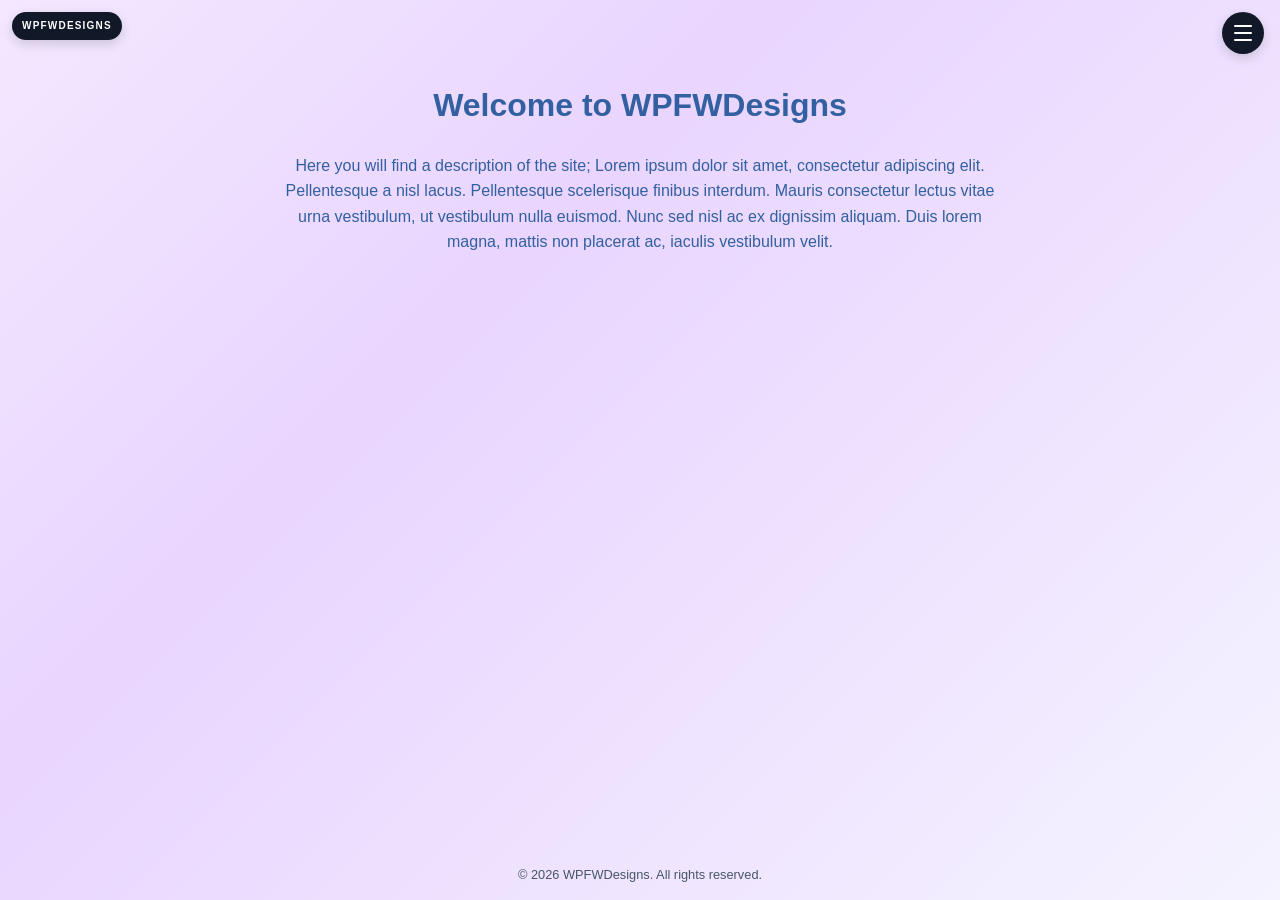
==== index.html @ 0789362d "v.2 changed formatting to allow github pages functionality" ====
﻿<!DOCTYPE html>
<html lang="en">
  <head>
    <meta charset="UTF-8" />
    <meta name="viewport" content="width=device-width, initial-scale=1.0" />
    <title>Landing Page</title>
    <link rel="stylesheet" href="style.css" />
  </head>
  <body data-page="landing" class="page-landing">
    <a href="index.html" class="brand-tag" aria-label="Go to the home page">WPFWDesigns</a>

    <nav class="top-nav" aria-label="Main navigation">
      <button class="menu-toggle" aria-label="Toggle navigation" aria-expanded="false" aria-controls="site-nav-menu">
        <span aria-hidden="true"></span>
        <span aria-hidden="true"></span>
        <span aria-hidden="true"></span>
      </button>
      <ul class="nav-menu" id="site-nav-menu">
        <li><a href="whoami.html">Whoami</a></li>
        <li><a href="blog.html">Blog</a></li>
        <li><a href="projects.html">Projects</a></li>
      </ul>
    </nav>

    <main class="page-content">
      <h1>Welcome to WPFWDesigns</h1>
      <p>Here you will find a description of the site; Lorem ipsum dolor sit amet, consectetur adipiscing elit. Pellentesque a nisl lacus. Pellentesque scelerisque finibus interdum. Mauris consectetur lectus vitae urna vestibulum, ut vestibulum nulla euismod. Nunc sed nisl ac ex dignissim aliquam. Duis lorem magna, mattis non placerat ac, iaculis vestibulum velit.</p>
    </main>

    <footer class="site-footer">
      <p>© 2026 WPFWDesigns. All rights reserved.</p>
    </footer>

    <script>
      const toggleButton = document.querySelector('.menu-toggle');
      const navMenu = document.querySelector('.nav-menu');
      let redirected = false;

      toggleButton.addEventListener('click', () => {
        const isOpen = navMenu.classList.toggle('open');
        toggleButton.setAttribute('aria-expanded', String(isOpen));
      });
    </script>
  </body>
</html>
---- style.css ----
﻿* {
  box-sizing: border-box;
}

html {
  scroll-behavior: smooth;
}

body {
  margin: 0;
  min-height: 100vh;
  display: flex;
  flex-direction: column;
  font-family: Arial, Helvetica, sans-serif;
  line-height: 1.6;
  color: #3360a0;
  background: #f9fafb;
  text-align: center;
}

.page-landing {
  background: linear-gradient(135deg, #f3e8ff 0%, #e9d5ff 35%, #f5f3ff 100%);
}

.page-whoami {
  background: linear-gradient(135deg, #dcfce7 0%, #bbf7d0 35%, #f0fdf4 100%);
}

.page-blog {
  background: linear-gradient(135deg, #ffedd5 0%, #fed7aa 35%, #fff7ed 100%);
}

.page-projects {
  background: linear-gradient(135deg, #dbeafe 0%, #bfdbfe 35%, #eff6ff 100%);
}

.page-content {
  max-width: 760px;
  margin: 80px auto 0;
  padding: 0 24px;
  flex: 1;
}

.profile-page {
  max-width: 980px;
}

.profile-layout {
  display: flex;
  align-items: flex-start;
  gap: 32px;
  text-align: left;
}

.profile-placeholder {
  position: relative;
  width: 170px;
  height: 170px;
  border-radius: 18px;
  background: #e5e7eb;
  border: 1px solid #d1d5db;
  margin-top: 24px;
  margin-left: -30px;
  flex-shrink: 0;
  overflow: hidden;
}

.profile-placeholder::before {
  content: "";
  position: absolute;
  width: 52px;
  height: 52px;
  border: 5px solid #c7ccd5;
  border-radius: 50%;
  top: 28px;
  left: 50%;
  transform: translateX(-50%);
}

.profile-placeholder::after {
  content: "";
  position: absolute;
  width: 98px;
  height: 70px;
  border: 5px solid #c7ccd5;
  border-top: none;
  border-radius: 48% 48% 16% 16%;
  bottom: 22px;
  left: 50%;
  transform: translateX(-50%);
}

.profile-copy {
  flex: 1;
  padding-top: 22px;
}

.profile-copy h1 {
  margin-bottom: 14px;
}

.card-page {
  max-width: 1080px;
}

.card-grid {
  display: grid;
  grid-template-columns: repeat(3, minmax(220px, 1fr));
  gap: 24px;
  margin-top: 30px;
}

.content-card {
  background: #ffffff;
  border: 1px solid #e5e7eb;
  border-radius: 18px;
  padding: 22px 20px;
  box-shadow: 0 8px 24px rgba(15, 23, 42, 0.06);
  text-align: left;
}

.content-card h2 {
  margin: 10px 0 12px;
  color: #3360a0;
  font-size: 1.25rem;
}

.content-card p {
  margin: 0;
  color: #3360a0;
}

.card-date {
  margin: 0;
  color: #475569;
  font-size: 0.75rem;
  font-weight: 700;
  letter-spacing: 0.08em;
  text-transform: uppercase;
}

.site-footer {
  width: 100%;
  padding: 14px 20px 18px;
  text-align: center;
}

.site-footer p {
  margin: 0;
  color: #475569;
  font-size: 0.8rem;
  line-height: 1.2;
  white-space: nowrap;
  overflow: hidden;
  text-overflow: ellipsis;
}

a {
  color: inherit;
  text-decoration: none;
}

img {
  max-width: 100%;
  display: block;
}

h1, h2, h3, h4, h5, h6,
p {
  margin-top: 0;
  color: #3360a0;
}

.container {
  width: min(1100px, 90%);
  margin: 0 auto;
}

.brand-tag {
  position: fixed;
  top: 12px;
  left: 12px;
  z-index: 9999;
  background: #111827;
  color: #ffffff;
  font-size: 10px;
  font-weight: 700;
  letter-spacing: 0.12em;
  text-transform: uppercase;
  padding: 6px 10px;
  border-radius: 999px;
  box-shadow: 0 4px 12px rgba(0, 0, 0, 0.15);
}

.top-nav {
  position: fixed;
  top: 12px;
  right: 16px;
  z-index: 9998;
}

.menu-toggle {
  width: 42px;
  height: 42px;
  border: none;
  border-radius: 50%;
  background: #111827;
  display: flex;
  flex-direction: column;
  justify-content: center;
  align-items: center;
  gap: 5px;
  cursor: pointer;
  box-shadow: 0 4px 12px rgba(0, 0, 0, 0.15);
}

.menu-toggle span {
  display: block;
  width: 18px;
  height: 2px;
  background: #ffffff;
  border-radius: 2px;
}

.nav-menu {
  position: absolute;
  top: 52px;
  right: 0;
  display: none;
  flex-direction: column;
  gap: 10px;
  min-width: 150px;
  list-style: none;
  margin: 0;
  padding: 12px 14px;
  background: rgba(255, 255, 255, 0.96);
  border-radius: 12px;
  box-shadow: 0 10px 30px rgba(0, 0, 0, 0.12);
}

.nav-menu.open {
  display: flex;
}

.menu-toggle:focus-visible,
.top-nav a:focus-visible {
  outline: 3px solid #3360a0;
  outline-offset: 3px;
}

.top-nav a {
  color: #334155;
  font-size: 0.75rem;
  font-weight: 600;
  text-transform: uppercase;
  letter-spacing: 0.05em;
  transition: opacity 0.2s ease;
}

.top-nav a:hover,
.top-nav a:focus {
  opacity: 0.75;
}
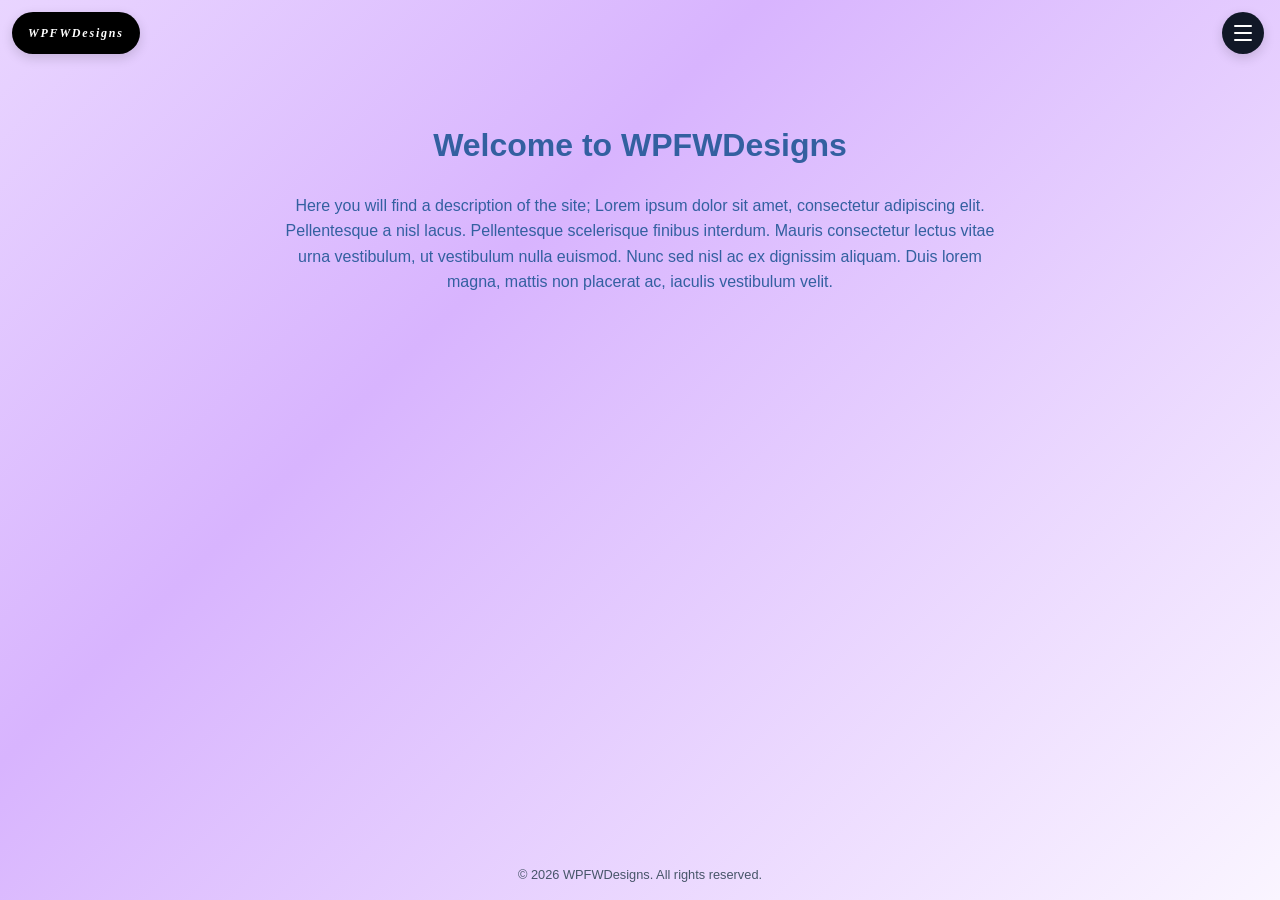
==== commit 1ac0ecc6: "v0.3 aria accessibility support, branding design updates, gradient more aggressive." ====
--- a/index.html
+++ b/index.html
@@ -7,7 +7,7 @@
     <link rel="stylesheet" href="style.css" />
   </head>
   <body data-page="landing" class="page-landing">
-    <a href="index.html" class="brand-tag" aria-label="Go to the home page">WPFWDesigns</a>
+    <a href="index.html" class="brand-tag" aria-label="Go to the home page"><i>WPFWDesigns</i></a>
 
     <nav class="top-nav" aria-label="Main navigation">
       <button class="menu-toggle" aria-label="Toggle navigation" aria-expanded="false" aria-controls="site-nav-menu">
--- a/style.css
+++ b/style.css
@@ -1,263 +1,320 @@
 ﻿* {
-  box-sizing: border-box;
+    box-sizing: border-box;
 }
 
 html {
-  scroll-behavior: smooth;
+    scroll-behavior: smooth;
 }
 
 body {
-  margin: 0;
-  min-height: 100vh;
-  display: flex;
-  flex-direction: column;
-  font-family: Arial, Helvetica, sans-serif;
-  line-height: 1.6;
-  color: #3360a0;
-  background: #f9fafb;
-  text-align: center;
+    margin: 0;
+    min-height: 100vh;
+    display: flex;
+    flex-direction: column;
+    font-family: Arial, Helvetica, sans-serif;
+    line-height: 1.6;
+    color: #3360a0;
+    background: #f9fafb;
+    text-align: center;
 }
 
 .page-landing {
-  background: linear-gradient(135deg, #f3e8ff 0%, #e9d5ff 35%, #f5f3ff 100%);
+    background: linear-gradient(135deg, #e9d5ff 0%, #d8b4fe 35%, #faf5ff 100%);
 }
 
 .page-whoami {
-  background: linear-gradient(135deg, #dcfce7 0%, #bbf7d0 35%, #f0fdf4 100%);
+    background: linear-gradient(135deg, #bbf7d0 0%, #86efac 35%, #f0fdf4 100%);
 }
 
 .page-blog {
-  background: linear-gradient(135deg, #ffedd5 0%, #fed7aa 35%, #fff7ed 100%);
+    background: linear-gradient(135deg, #fed7aa 0%, #fdba74 35%, #fff7ed 100%);
 }
 
 .page-projects {
-  background: linear-gradient(135deg, #dbeafe 0%, #bfdbfe 35%, #eff6ff 100%);
+    background: linear-gradient(135deg, #bfdbfe 0%, #93c5fd 35%, #f0f9ff 100%);
 }
 
 .page-content {
-  max-width: 760px;
-  margin: 80px auto 0;
-  padding: 0 24px;
-  flex: 1;
+    max-width: 760px;
+    margin: 80px auto 0;
+    padding: 0 24px;
+    flex: 1;
+}
+
+.page-landing .page-content {
+    margin-top: 120px;
 }
 
 .profile-page {
-  max-width: 980px;
+    max-width: 980px;
 }
 
 .profile-layout {
-  display: flex;
-  align-items: flex-start;
-  gap: 32px;
-  text-align: left;
+    display: flex;
+    align-items: flex-start;
+    gap: 32px;
+    text-align: left;
 }
 
 .profile-placeholder {
-  position: relative;
-  width: 170px;
-  height: 170px;
-  border-radius: 18px;
-  background: #e5e7eb;
-  border: 1px solid #d1d5db;
-  margin-top: 24px;
-  margin-left: -30px;
-  flex-shrink: 0;
-  overflow: hidden;
+    position: relative;
+    width: 170px;
+    height: 170px;
+    border-radius: 18px;
+    background: #e5e7eb;
+    border: 1px solid #d1d5db;
+    margin-top: 24px;
+    margin-left: -30px;
+    flex-shrink: 0;
+    overflow: hidden;
 }
 
 .profile-placeholder::before {
-  content: "";
-  position: absolute;
-  width: 52px;
-  height: 52px;
-  border: 5px solid #c7ccd5;
-  border-radius: 50%;
-  top: 28px;
-  left: 50%;
-  transform: translateX(-50%);
+    content: "";
+    position: absolute;
+    width: 52px;
+    height: 52px;
+    border: 5px solid #c7ccd5;
+    border-radius: 50%;
+    top: 28px;
+    left: 50%;
+    transform: translateX(-50%);
 }
 
 .profile-placeholder::after {
-  content: "";
-  position: absolute;
-  width: 98px;
-  height: 70px;
-  border: 5px solid #c7ccd5;
-  border-top: none;
-  border-radius: 48% 48% 16% 16%;
-  bottom: 22px;
-  left: 50%;
-  transform: translateX(-50%);
+    content: "";
+    position: absolute;
+    width: 98px;
+    height: 70px;
+    border: 5px solid #c7ccd5;
+    border-top: none;
+    border-radius: 48% 48% 16% 16%;
+    bottom: 22px;
+    left: 50%;
+    transform: translateX(-50%);
 }
 
 .profile-copy {
-  flex: 1;
-  padding-top: 22px;
+    flex: 1;
+    padding-top: 22px;
 }
 
 .profile-copy h1 {
-  margin-bottom: 14px;
+    margin-bottom: 14px;
 }
 
 .card-page {
-  max-width: 1080px;
+    max-width: 1080px;
 }
 
 .card-grid {
-  display: grid;
-  grid-template-columns: repeat(3, minmax(220px, 1fr));
-  gap: 24px;
-  margin-top: 30px;
+    display: grid;
+    grid-template-columns: repeat(3, minmax(220px, 1fr));
+    gap: 24px;
+    margin-top: 30px;
 }
 
 .content-card {
-  background: #ffffff;
-  border: 1px solid #e5e7eb;
-  border-radius: 18px;
-  padding: 22px 20px;
-  box-shadow: 0 8px 24px rgba(15, 23, 42, 0.06);
-  text-align: left;
+    background: #ece9e9;
+    border: 1px solid #e5e7eb;
+    border-radius: 18px;
+    padding: 22px 20px;
+    box-shadow: 0 8px 24px rgba(15, 23, 42, 0.06);
+    text-align: left;
 }
 
 .content-card h2 {
-  margin: 10px 0 12px;
-  color: #3360a0;
-  font-size: 1.25rem;
+    margin: 10px 0 12px;
+    color: #3360a0;
+    font-size: 1.25rem;
 }
 
 .content-card p {
-  margin: 0;
-  color: #3360a0;
+    margin: 0;
+    color: #3360a0;
 }
 
 .card-date {
-  margin: 0;
-  color: #475569;
-  font-size: 0.75rem;
-  font-weight: 700;
-  letter-spacing: 0.08em;
-  text-transform: uppercase;
+    margin: 0;
+    color: #475569;
+    font-size: 0.75rem;
+    font-weight: 700;
+    letter-spacing: 0.08em;
+    text-transform: uppercase;
 }
 
 .site-footer {
-  width: 100%;
-  padding: 14px 20px 18px;
-  text-align: center;
+    width: 100%;
+    padding: 14px 20px 18px;
+    text-align: center;
 }
 
 .site-footer p {
-  margin: 0;
-  color: #475569;
-  font-size: 0.8rem;
-  line-height: 1.2;
-  white-space: nowrap;
-  overflow: hidden;
-  text-overflow: ellipsis;
+    margin: 0;
+    color: #475569;
+    font-size: 0.8rem;
+    line-height: 1.2;
+    white-space: nowrap;
+    overflow: hidden;
+    text-overflow: ellipsis;
 }
 
 a {
-  color: inherit;
-  text-decoration: none;
+    color: inherit;
+    text-decoration: none;
 }
 
 img {
-  max-width: 100%;
-  display: block;
-}
-
-h1, h2, h3, h4, h5, h6,
+    max-width: 100%;
+    display: block;
+}
+
+h1,
+h2,
+h3,
+h4,
+h5,
+h6,
 p {
-  margin-top: 0;
-  color: #3360a0;
+    margin-top: 0;
+    color: #3360a0;
 }
 
 .container {
-  width: min(1100px, 90%);
-  margin: 0 auto;
+    width: min(1100px, 90%);
+    margin: 0 auto;
 }
 
 .brand-tag {
-  position: fixed;
-  top: 12px;
-  left: 12px;
-  z-index: 9999;
-  background: #111827;
-  color: #ffffff;
-  font-size: 10px;
-  font-weight: 700;
-  letter-spacing: 0.12em;
-  text-transform: uppercase;
-  padding: 6px 10px;
-  border-radius: 999px;
-  box-shadow: 0 4px 12px rgba(0, 0, 0, 0.15);
+    font-family: Comic Sans MS, Comic Sans, cursive;
+    position: fixed;
+    top: 12px;
+    left: 12px;
+    z-index: 9999;
+    background: #000000;
+    color: #ffffff;
+    font-size: 12px;
+    font-weight: 800;
+    letter-spacing: 0.15em;
+    line-height: 1;
+    display: inline-flex;
+    align-items: center;
+    justify-content: center;
+    min-height: 42px;
+    padding: 0 16px;
+    border-radius: 999px;
+    box-shadow: 0 4px 12px rgba(0, 0, 0, 0.15);
 }
 
 .top-nav {
-  position: fixed;
-  top: 12px;
-  right: 16px;
-  z-index: 9998;
+    position: fixed;
+    top: 12px;
+    right: 16px;
+    z-index: 9998;
 }
 
 .menu-toggle {
-  width: 42px;
-  height: 42px;
-  border: none;
-  border-radius: 50%;
-  background: #111827;
-  display: flex;
-  flex-direction: column;
-  justify-content: center;
-  align-items: center;
-  gap: 5px;
-  cursor: pointer;
-  box-shadow: 0 4px 12px rgba(0, 0, 0, 0.15);
+    width: 42px;
+    height: 42px;
+    border: none;
+    border-radius: 50%;
+    background: #111827;
+    display: flex;
+    flex-direction: column;
+    justify-content: center;
+    align-items: center;
+    gap: 5px;
+    cursor: pointer;
+    box-shadow: 0 4px 12px rgba(0, 0, 0, 0.15);
 }
 
 .menu-toggle span {
-  display: block;
-  width: 18px;
-  height: 2px;
-  background: #ffffff;
-  border-radius: 2px;
+    display: block;
+    width: 18px;
+    height: 2px;
+    background: #ffffff;
+    border-radius: 2px;
 }
 
 .nav-menu {
-  position: absolute;
-  top: 52px;
-  right: 0;
-  display: none;
-  flex-direction: column;
-  gap: 10px;
-  min-width: 150px;
-  list-style: none;
-  margin: 0;
-  padding: 12px 14px;
-  background: rgba(255, 255, 255, 0.96);
-  border-radius: 12px;
-  box-shadow: 0 10px 30px rgba(0, 0, 0, 0.12);
+    position: absolute;
+    top: 52px;
+    right: 0;
+    display: none;
+    flex-direction: column;
+    gap: 10px;
+    min-width: 150px;
+    list-style: none;
+    margin: 0;
+    padding: 12px 14px;
+    background: #efededf5;
+    border-radius: 12px;
+    box-shadow: 0 10px 30px rgba(0, 0, 0, 0.12);
 }
 
 .nav-menu.open {
-  display: flex;
+    display: flex;
 }
 
 .menu-toggle:focus-visible,
 .top-nav a:focus-visible {
-  outline: 3px solid #3360a0;
-  outline-offset: 3px;
+    outline: 3px solid #3360a0;
+    outline-offset: 3px;
 }
 
 .top-nav a {
-  color: #334155;
-  font-size: 0.75rem;
-  font-weight: 600;
-  text-transform: uppercase;
-  letter-spacing: 0.05em;
-  transition: opacity 0.2s ease;
+    color: #334155;
+    font-size: 0.75rem;
+    font-weight: 600;
+    text-transform: uppercase;
+    letter-spacing: 0.05em;
+    transition: opacity 0.2s ease;
 }
 
 .top-nav a:hover,
 .top-nav a:focus {
-  opacity: 0.75;
-}
+    opacity: 0.75;
+}
+
+@media (max-width: 700px) {
+    html,
+    body {
+        overflow-x: hidden;
+    }
+
+    .page-content {
+        width: 100%;
+        max-width: 100%;
+        padding: 0 16px;
+    }
+
+    .profile-layout {
+        flex-direction: column;
+        align-items: center;
+        gap: 20px;
+    }
+
+    .profile-placeholder {
+        margin-left: 0;
+        width: 140px;
+        height: 140px;
+    }
+
+    .profile-copy {
+        padding-top: 0;
+    }
+
+    .card-grid {
+        grid-template-columns: 1fr;
+    }
+
+    .container {
+        width: 100%;
+    }
+
+    .brand-tag {
+        font-size: 9px;
+        left: 10px;
+        top: 10px;
+    }
+}
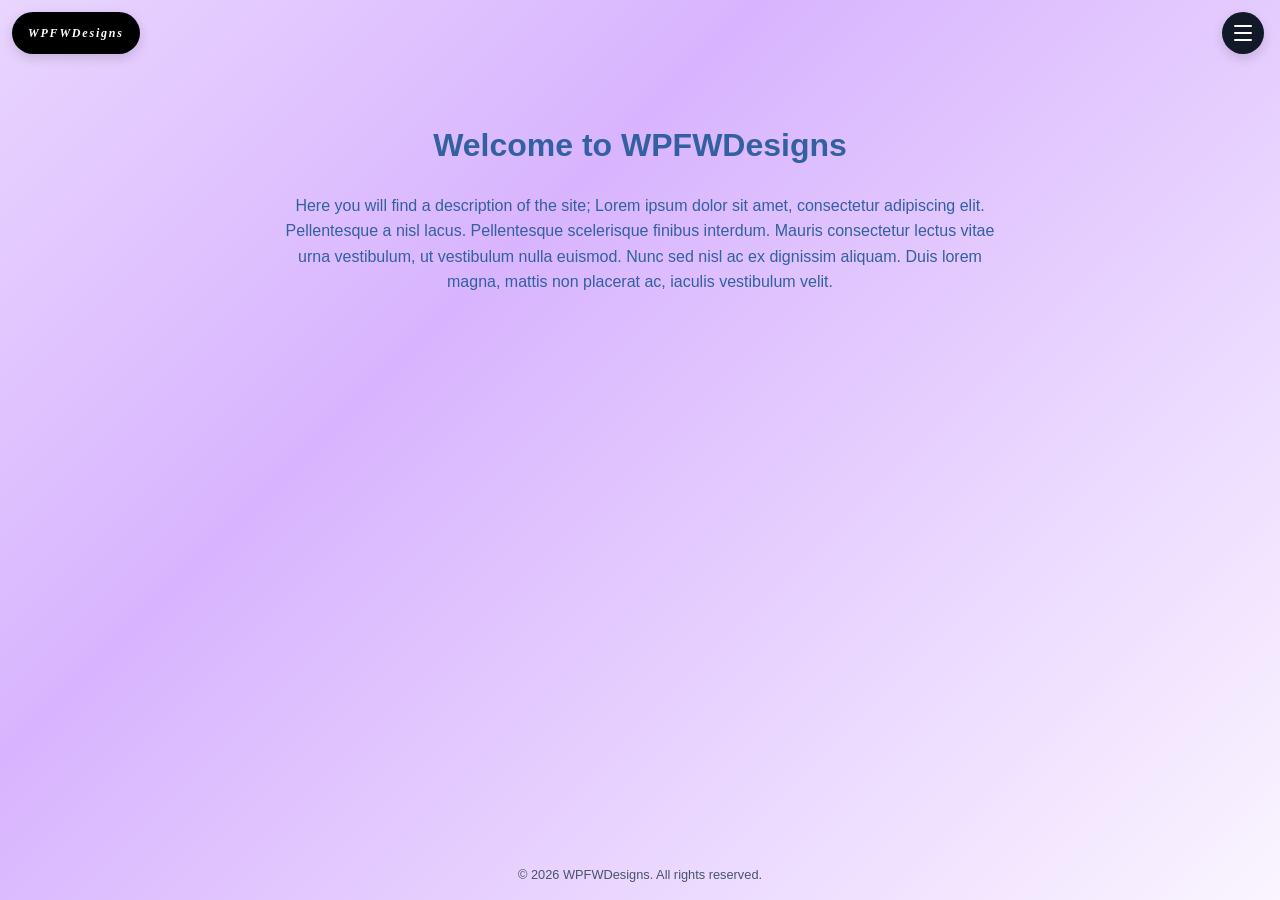
==== commit 25d26afc: "v.4 added seemless scrolling functionality that loops through the pages with a small fade effect." ====
--- a/index.html
+++ b/index.html
@@ -34,12 +34,35 @@
     <script>
       const toggleButton = document.querySelector('.menu-toggle');
       const navMenu = document.querySelector('.nav-menu');
-      let redirected = false;
+      const currentPage = document.body.dataset.page;
+      const nextPageMap = {
+        landing: 'whoami.html',
+        whoami: 'blog.html',
+        blog: 'projects.html'
+      };
 
       toggleButton.addEventListener('click', () => {
         const isOpen = navMenu.classList.toggle('open');
         toggleButton.setAttribute('aria-expanded', String(isOpen));
       });
+
+      const nextPage = nextPageMap[currentPage];
+      if (nextPage) {
+        let redirected = false;
+
+        const maybeRedirect = () => {
+          if (redirected) return;
+
+          const atBottom = window.innerHeight + window.scrollY >= document.documentElement.scrollHeight - 24;
+          if (atBottom) {
+            redirected = true;
+            window.location.href = nextPage;
+          }
+        };
+
+        window.addEventListener('scroll', maybeRedirect, { passive: true });
+        window.addEventListener('wheel', maybeRedirect, { passive: true });
+      }
     </script>
   </body>
 </html>
--- a/style.css
+++ b/style.css
@@ -16,6 +16,19 @@
     color: #3360a0;
     background: #f9fafb;
     text-align: center;
+    opacity: 0;
+    animation: pageFadeIn 0.45s ease-out forwards;
+}
+
+@keyframes pageFadeIn {
+    from {
+        opacity: 0;
+        transform: translateY(4px);
+    }
+    to {
+        opacity: 1;
+        transform: translateY(0);
+    }
 }
 
 .page-landing {
@@ -36,6 +49,7 @@
 
 .page-content {
     max-width: 760px;
+    min-height: calc(100vh - 180px);
     margin: 80px auto 0;
     padding: 0 24px;
     flex: 1;
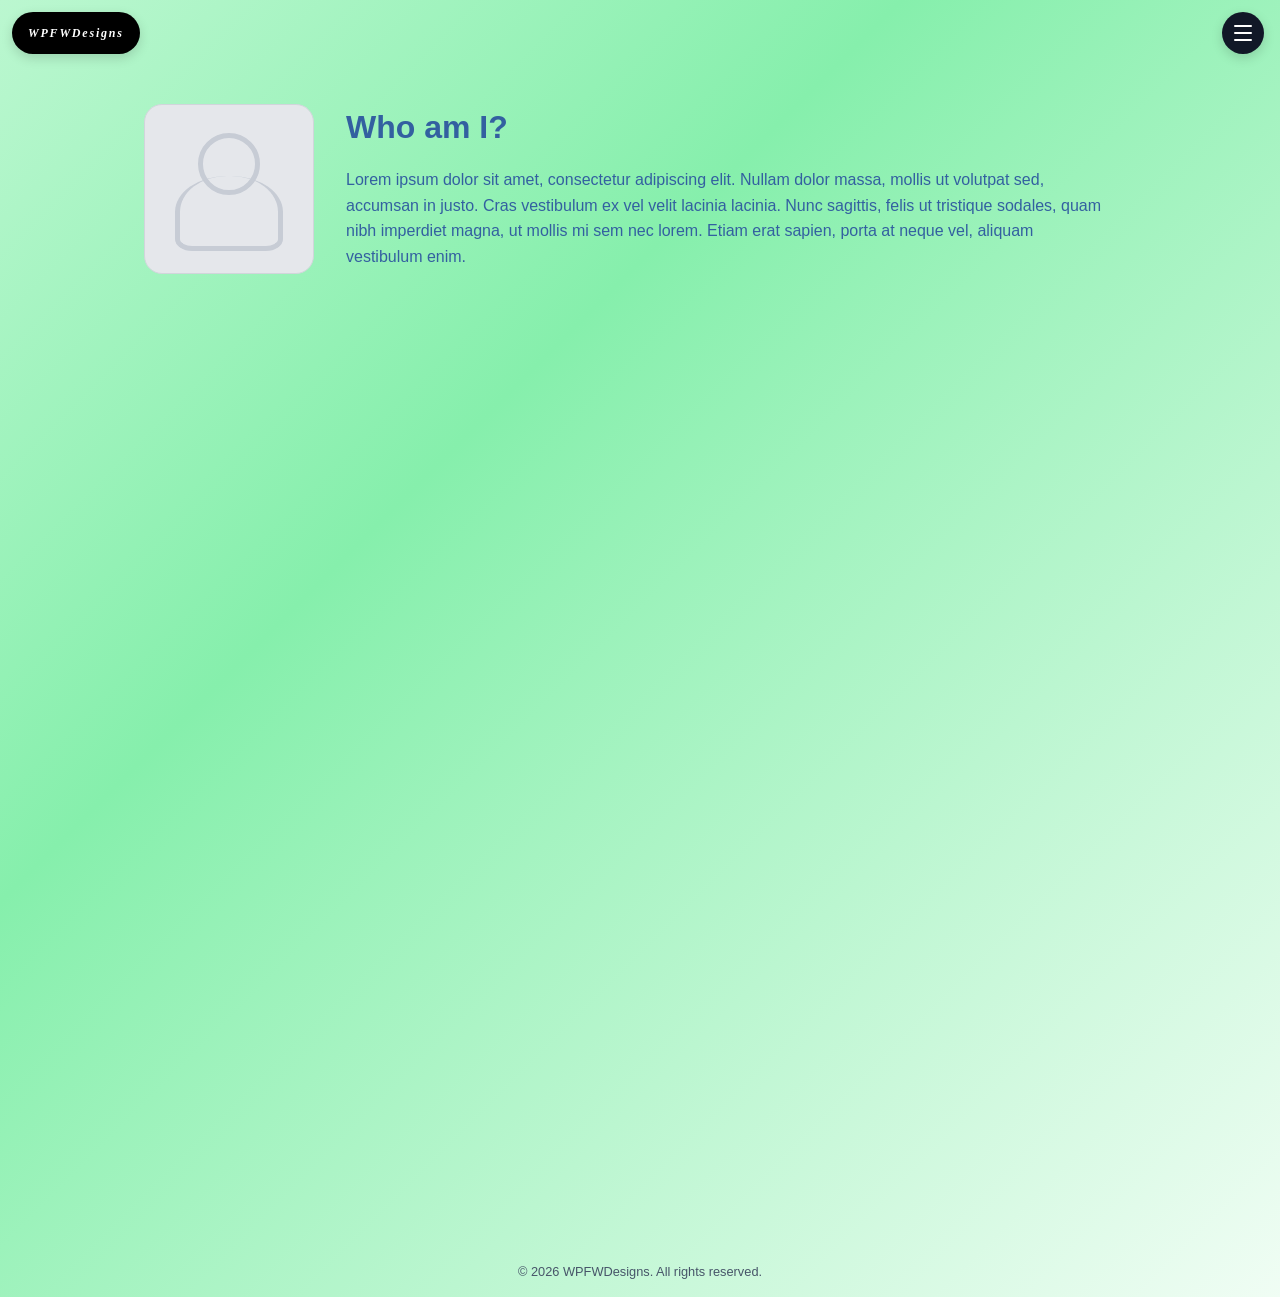
==== commit 075f6d71: "v.5 scrolling feature cue is not quite working yet, will give it another look over later." ====
--- a/index.html
+++ b/index.html
@@ -31,38 +31,46 @@
       <p>© 2026 WPFWDesigns. All rights reserved.</p>
     </footer>
 
+    <div class="scroll-cue" aria-hidden="true"></div>
+
     <script>
       const toggleButton = document.querySelector('.menu-toggle');
       const navMenu = document.querySelector('.nav-menu');
-      const currentPage = document.body.dataset.page;
-      const nextPageMap = {
-        landing: 'whoami.html',
-        whoami: 'blog.html',
-        blog: 'projects.html'
-      };
+      const scrollCue = document.querySelector('.scroll-cue');
+      const nextPage = 'whoami.html';
+      let redirected = false;
+      let cueShown = false;
 
       toggleButton.addEventListener('click', () => {
         const isOpen = navMenu.classList.toggle('open');
         toggleButton.setAttribute('aria-expanded', String(isOpen));
       });
 
-      const nextPage = nextPageMap[currentPage];
-      if (nextPage) {
-        let redirected = false;
+      const updateCue = () => {
+        const maxScroll = Math.max(document.documentElement.scrollHeight - window.innerHeight, 0);
+        const cueVisible = maxScroll <= 0 || window.scrollY >= maxScroll * 0.2;
+        scrollCue.classList.toggle('visible', cueVisible);
+        cueShown = cueVisible;
+      };
 
-        const maybeRedirect = () => {
-          if (redirected) return;
+      const maybeRedirect = () => {
+        if (redirected) return;
 
-          const atBottom = window.innerHeight + window.scrollY >= document.documentElement.scrollHeight - 24;
-          if (atBottom) {
-            redirected = true;
-            window.location.href = nextPage;
-          }
-        };
+        const maxScroll = Math.max(document.documentElement.scrollHeight - window.innerHeight, 0);
+        if (maxScroll <= 0) return;
 
-        window.addEventListener('scroll', maybeRedirect, { passive: true });
-        window.addEventListener('wheel', maybeRedirect, { passive: true });
-      }
+        if (window.scrollY >= maxScroll * 0.5) {
+          redirected = true;
+          scrollCue.classList.remove('visible');
+          window.location.href = nextPage;
+        }
+      };
+
+      updateCue();
+      window.addEventListener('scroll', () => {
+        updateCue();
+        maybeRedirect();
+      }, { passive: true });
     </script>
   </body>
 </html>
--- a/style.css
+++ b/style.css
@@ -4,6 +4,15 @@
 
 html {
     scroll-behavior: smooth;
+    overflow-x: hidden;
+    overscroll-behavior-x: none;
+    overscroll-behavior-y: contain;
+    scrollbar-width: none;
+    -ms-overflow-style: none;
+}
+
+html::-webkit-scrollbar {
+    display: none;
 }
 
 body {
@@ -16,6 +25,9 @@
     color: #3360a0;
     background: #f9fafb;
     text-align: center;
+    overflow-x: hidden;
+    max-width: 100vw;
+    touch-action: pan-y;
     opacity: 0;
     animation: pageFadeIn 0.45s ease-out forwards;
 }
@@ -31,6 +43,40 @@
     }
 }
 
+.scroll-cue {
+    position: fixed;
+    left: 50%;
+    bottom: 72px;
+    transform: translateX(-50%);
+    width: 44px;
+    height: 44px;
+    border-radius: 50%;
+    border: 1px solid rgba(17, 24, 39, 0.18);
+    background: rgba(255, 255, 255, 0.5);
+    box-shadow: 0 12px 26px rgba(15, 23, 42, 0.12);
+    display: flex;
+    align-items: center;
+    justify-content: center;
+    color: #111827;
+    opacity: 0;
+    visibility: hidden;
+    transition: opacity 0.25s ease, visibility 0.25s ease;
+    z-index: 9997;
+    backdrop-filter: blur(3px);
+}
+
+.scroll-cue.visible {
+    opacity: 0.82;
+    visibility: visible;
+}
+
+.scroll-cue::before {
+    content: "↓";
+    font-size: 20px;
+    line-height: 1;
+    transform: translateY(-1px);
+}
+
 .page-landing {
     background: linear-gradient(135deg, #e9d5ff 0%, #d8b4fe 35%, #faf5ff 100%);
 }
@@ -49,14 +95,15 @@
 
 .page-content {
     max-width: 760px;
-    min-height: calc(100vh - 180px);
+    min-height: 130vh;
     margin: 80px auto 0;
-    padding: 0 24px;
+    padding: 0 24px 80px;
     flex: 1;
 }
 
 .page-landing .page-content {
     margin-top: 120px;
+    min-height: 130vh;
 }
 
 .profile-page {
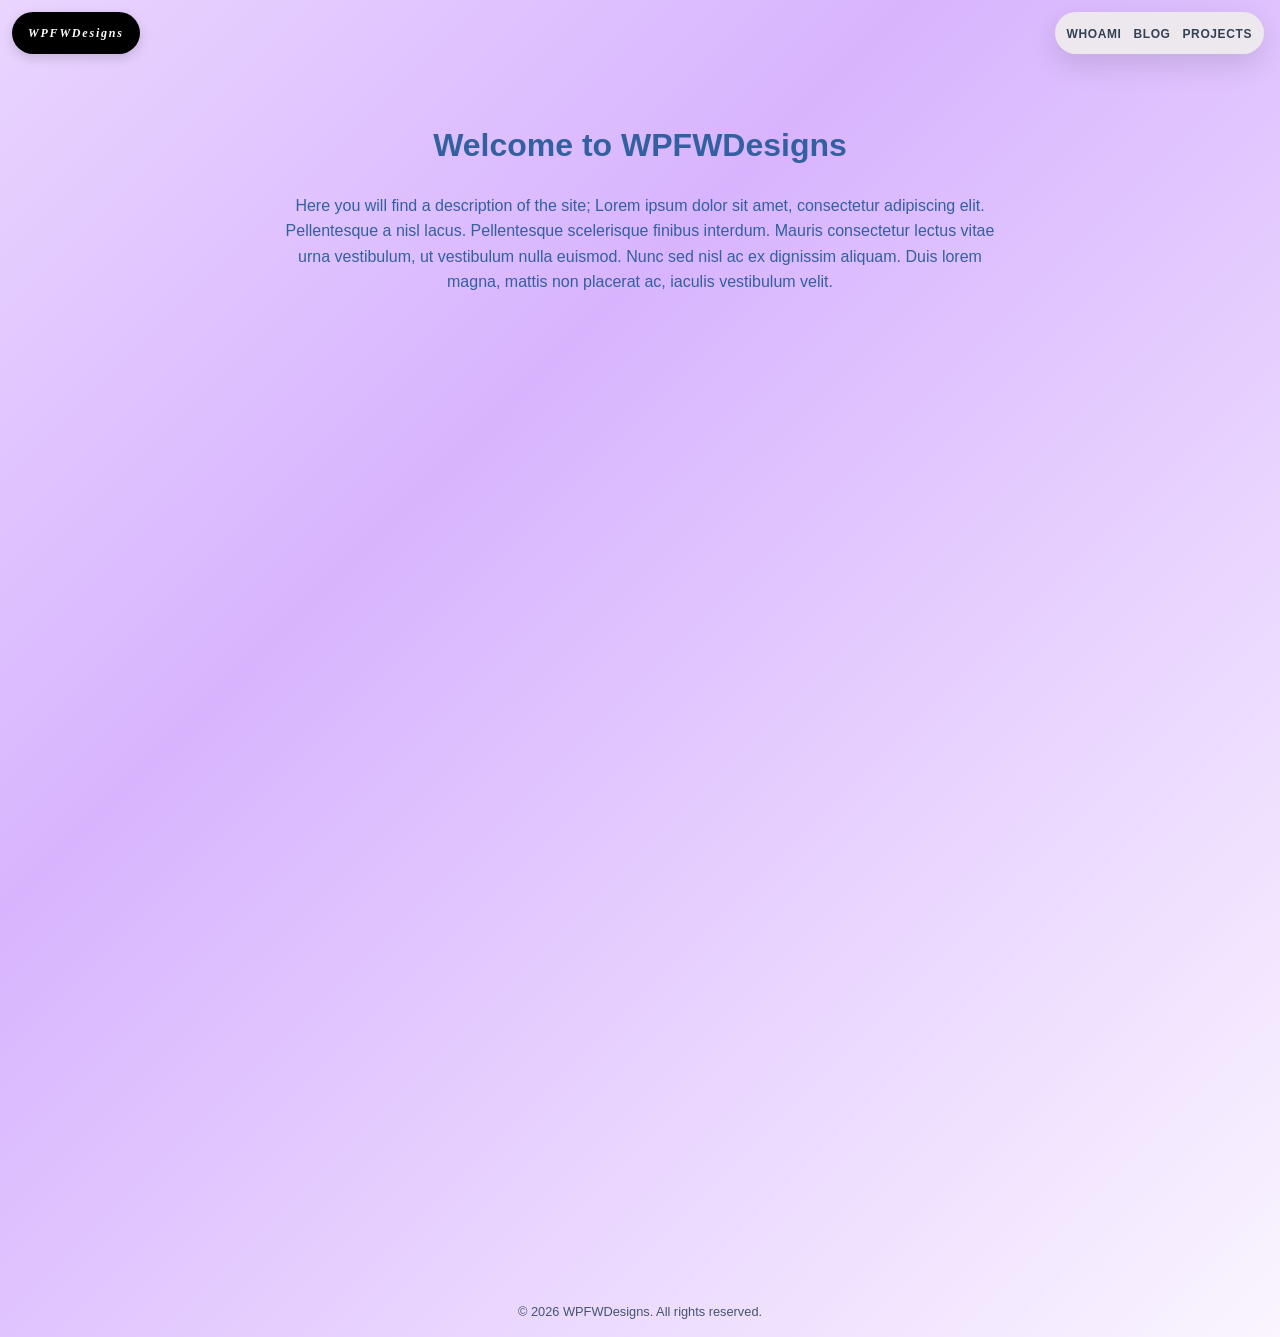
==== commit 868a79e4: "removed all javascript to comply with scope of project 1" ====
--- a/index.html
+++ b/index.html
@@ -10,11 +10,6 @@
     <a href="index.html" class="brand-tag" aria-label="Go to the home page"><i>WPFWDesigns</i></a>
 
     <nav class="top-nav" aria-label="Main navigation">
-      <button class="menu-toggle" aria-label="Toggle navigation" aria-expanded="false" aria-controls="site-nav-menu">
-        <span aria-hidden="true"></span>
-        <span aria-hidden="true"></span>
-        <span aria-hidden="true"></span>
-      </button>
       <ul class="nav-menu" id="site-nav-menu">
         <li><a href="whoami.html">Whoami</a></li>
         <li><a href="blog.html">Blog</a></li>
@@ -31,46 +26,5 @@
       <p>© 2026 WPFWDesigns. All rights reserved.</p>
     </footer>
 
-    <div class="scroll-cue" aria-hidden="true"></div>
-
-    <script>
-      const toggleButton = document.querySelector('.menu-toggle');
-      const navMenu = document.querySelector('.nav-menu');
-      const scrollCue = document.querySelector('.scroll-cue');
-      const nextPage = 'whoami.html';
-      let redirected = false;
-      let cueShown = false;
-
-      toggleButton.addEventListener('click', () => {
-        const isOpen = navMenu.classList.toggle('open');
-        toggleButton.setAttribute('aria-expanded', String(isOpen));
-      });
-
-      const updateCue = () => {
-        const maxScroll = Math.max(document.documentElement.scrollHeight - window.innerHeight, 0);
-        const cueVisible = maxScroll <= 0 || window.scrollY >= maxScroll * 0.2;
-        scrollCue.classList.toggle('visible', cueVisible);
-        cueShown = cueVisible;
-      };
-
-      const maybeRedirect = () => {
-        if (redirected) return;
-
-        const maxScroll = Math.max(document.documentElement.scrollHeight - window.innerHeight, 0);
-        if (maxScroll <= 0) return;
-
-        if (window.scrollY >= maxScroll * 0.5) {
-          redirected = true;
-          scrollCue.classList.remove('visible');
-          window.location.href = nextPage;
-        }
-      };
-
-      updateCue();
-      window.addEventListener('scroll', () => {
-        updateCue();
-        maybeRedirect();
-      }, { passive: true });
-    </script>
   </body>
 </html>
--- a/style.css
+++ b/style.css
@@ -41,40 +41,6 @@
         opacity: 1;
         transform: translateY(0);
     }
-}
-
-.scroll-cue {
-    position: fixed;
-    left: 50%;
-    bottom: 72px;
-    transform: translateX(-50%);
-    width: 44px;
-    height: 44px;
-    border-radius: 50%;
-    border: 1px solid rgba(17, 24, 39, 0.18);
-    background: rgba(255, 255, 255, 0.5);
-    box-shadow: 0 12px 26px rgba(15, 23, 42, 0.12);
-    display: flex;
-    align-items: center;
-    justify-content: center;
-    color: #111827;
-    opacity: 0;
-    visibility: hidden;
-    transition: opacity 0.25s ease, visibility 0.25s ease;
-    z-index: 9997;
-    backdrop-filter: blur(3px);
-}
-
-.scroll-cue.visible {
-    opacity: 0.82;
-    visibility: visible;
-}
-
-.scroll-cue::before {
-    content: "↓";
-    font-size: 20px;
-    line-height: 1;
-    transform: translateY(-1px);
 }
 
 .page-landing {
@@ -274,50 +240,19 @@
     z-index: 9998;
 }
 
-.menu-toggle {
-    width: 42px;
-    height: 42px;
-    border: none;
-    border-radius: 50%;
-    background: #111827;
+.nav-menu {
     display: flex;
-    flex-direction: column;
-    justify-content: center;
+    flex-direction: row;
     align-items: center;
-    gap: 5px;
-    cursor: pointer;
-    box-shadow: 0 4px 12px rgba(0, 0, 0, 0.15);
-}
-
-.menu-toggle span {
-    display: block;
-    width: 18px;
-    height: 2px;
-    background: #ffffff;
-    border-radius: 2px;
-}
-
-.nav-menu {
-    position: absolute;
-    top: 52px;
-    right: 0;
-    display: none;
-    flex-direction: column;
-    gap: 10px;
-    min-width: 150px;
+    gap: 12px;
     list-style: none;
     margin: 0;
-    padding: 12px 14px;
-    background: #efededf5;
-    border-radius: 12px;
+    padding: 8px 12px;
+    background: rgba(239, 237, 237, 0.9);
+    border-radius: 999px;
     box-shadow: 0 10px 30px rgba(0, 0, 0, 0.12);
 }
 
-.nav-menu.open {
-    display: flex;
-}
-
-.menu-toggle:focus-visible,
 .top-nav a:focus-visible {
     outline: 3px solid #3360a0;
     outline-offset: 3px;
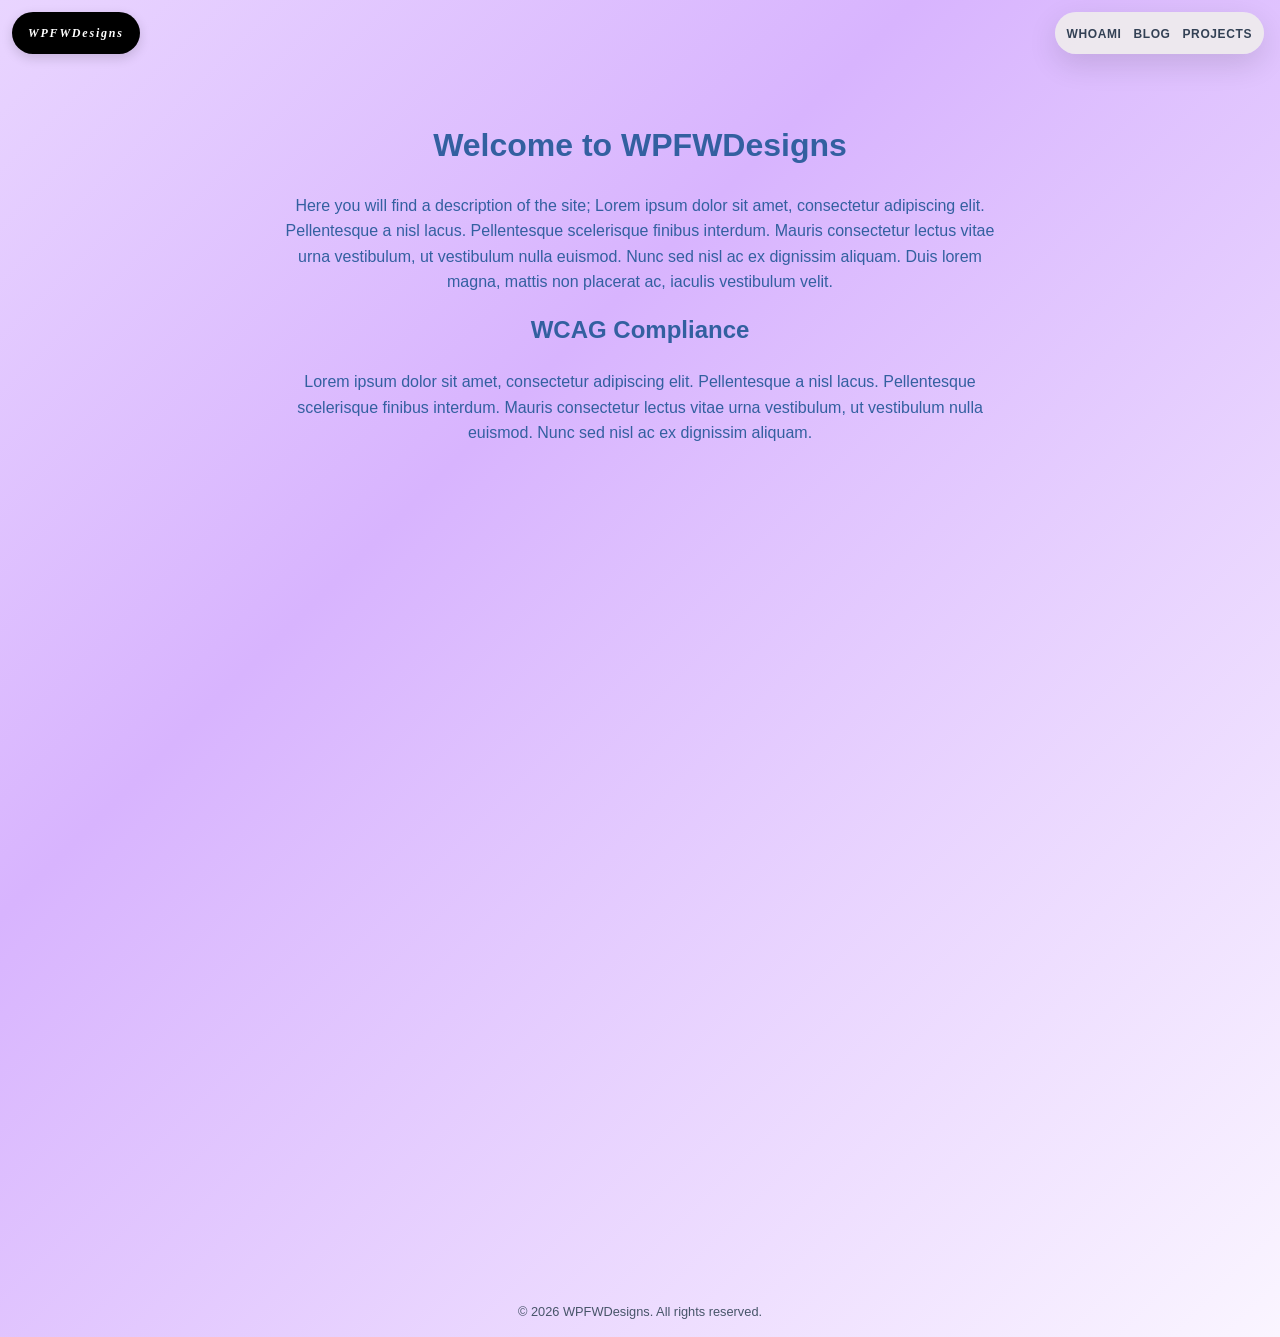
==== commit f3b6f5d6: "added an example of the section element" ====
--- a/index.html
+++ b/index.html
@@ -20,8 +20,13 @@
     <main class="page-content">
       <h1>Welcome to WPFWDesigns</h1>
       <p>Here you will find a description of the site; Lorem ipsum dolor sit amet, consectetur adipiscing elit. Pellentesque a nisl lacus. Pellentesque scelerisque finibus interdum. Mauris consectetur lectus vitae urna vestibulum, ut vestibulum nulla euismod. Nunc sed nisl ac ex dignissim aliquam. Duis lorem magna, mattis non placerat ac, iaculis vestibulum velit.</p>
+
+      <section>
+        <h2>WCAG Compliance</h2>
+        <p>Lorem ipsum dolor sit amet, consectetur adipiscing elit. Pellentesque a nisl lacus. Pellentesque scelerisque finibus interdum. Mauris consectetur lectus vitae urna vestibulum, ut vestibulum nulla euismod. Nunc sed nisl ac ex dignissim aliquam.</p>
+      </section>
     </main>
-
+    
     <footer class="site-footer">
       <p>© 2026 WPFWDesigns. All rights reserved.</p>
     </footer>
--- a/style.css
+++ b/style.css
@@ -5,14 +5,7 @@
 html {
     scroll-behavior: smooth;
     overflow-x: hidden;
-    overscroll-behavior-x: none;
     overscroll-behavior-y: contain;
-    scrollbar-width: none;
-    -ms-overflow-style: none;
-}
-
-html::-webkit-scrollbar {
-    display: none;
 }
 
 body {
@@ -69,7 +62,6 @@
 
 .page-landing .page-content {
     margin-top: 120px;
-    min-height: 130vh;
 }
 
 .profile-page {
@@ -83,42 +75,16 @@
     text-align: left;
 }
 
-.profile-placeholder {
-    position: relative;
+.profile-image {
     width: 170px;
     height: 170px;
-    border-radius: 18px;
-    background: #e5e7eb;
-    border: 1px solid #d1d5db;
+    object-fit: contain;
     margin-top: 24px;
     margin-left: -30px;
     flex-shrink: 0;
-    overflow: hidden;
-}
-
-.profile-placeholder::before {
-    content: "";
-    position: absolute;
-    width: 52px;
-    height: 52px;
-    border: 5px solid #c7ccd5;
-    border-radius: 50%;
-    top: 28px;
-    left: 50%;
-    transform: translateX(-50%);
-}
-
-.profile-placeholder::after {
-    content: "";
-    position: absolute;
-    width: 98px;
-    height: 70px;
-    border: 5px solid #c7ccd5;
-    border-top: none;
-    border-radius: 48% 48% 16% 16%;
-    bottom: 22px;
-    left: 50%;
-    transform: translateX(-50%);
+    background: transparent;
+    border: none;
+    box-shadow: none;
 }
 
 .profile-copy {
@@ -205,11 +171,6 @@
 p {
     margin-top: 0;
     color: #3360a0;
-}
-
-.container {
-    width: min(1100px, 90%);
-    margin: 0 auto;
 }
 
 .brand-tag {
@@ -272,6 +233,12 @@
     opacity: 0.75;
 }
 
+@media (max-width: 900px) {
+    .profile-image {
+        margin-left: 0;
+    }
+}
+
 @media (max-width: 700px) {
     html,
     body {
@@ -279,8 +246,6 @@
     }
 
     .page-content {
-        width: 100%;
-        max-width: 100%;
         padding: 0 16px;
     }
 
@@ -290,8 +255,7 @@
         gap: 20px;
     }
 
-    .profile-placeholder {
-        margin-left: 0;
+    .profile-image {
         width: 140px;
         height: 140px;
     }
@@ -302,10 +266,6 @@
 
     .card-grid {
         grid-template-columns: 1fr;
-    }
-
-    .container {
-        width: 100%;
     }
 
     .brand-tag {
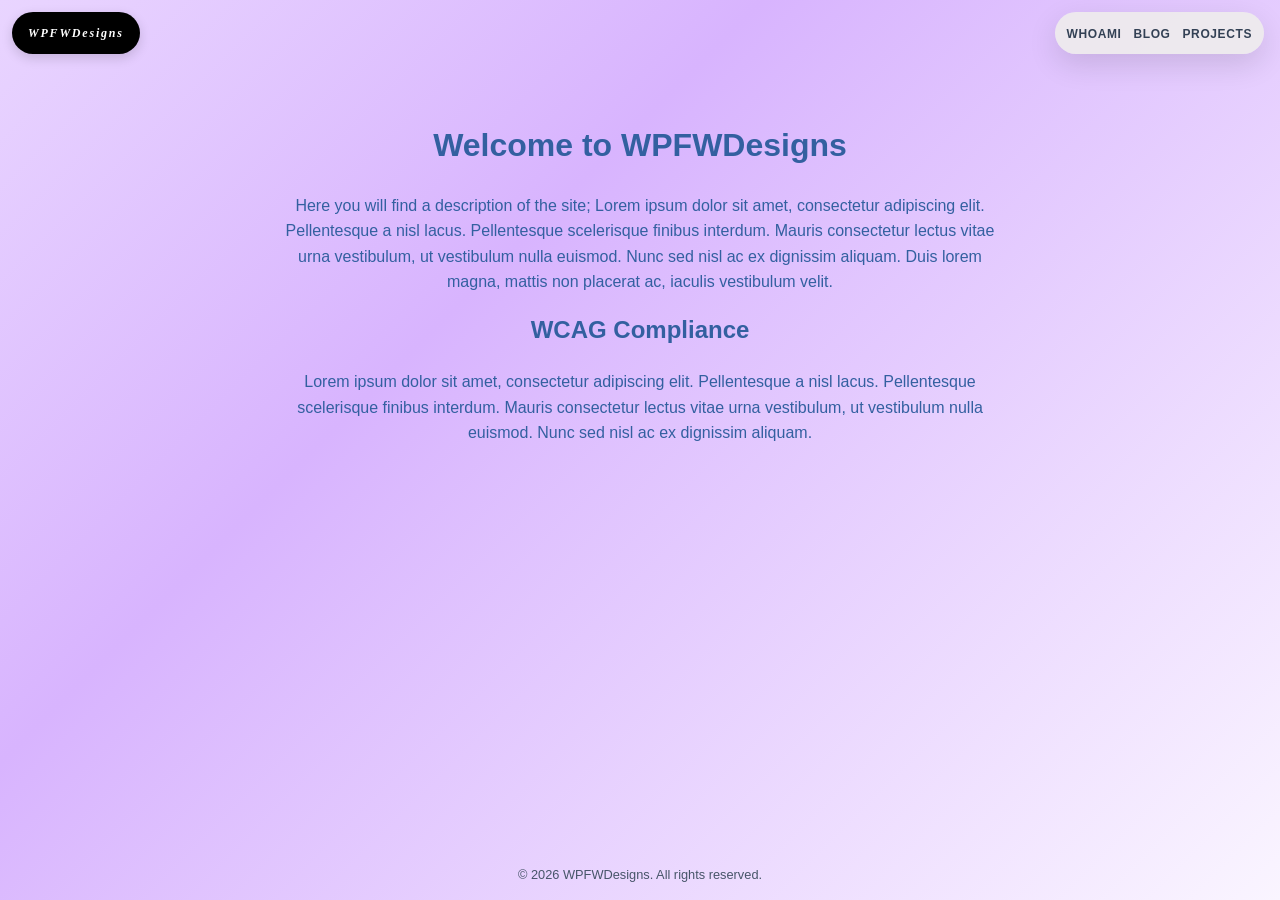
==== commit 3c0a7cf4: "removed min height so footer does not require scrolling to on shorter pages." ====
--- a/index.html
+++ b/index.html
@@ -7,7 +7,7 @@
     <link rel="stylesheet" href="style.css" />
   </head>
   <body data-page="landing" class="page-landing">
-    <a href="index.html" class="brand-tag" aria-label="Go to the home page"><i>WPFWDesigns</i></a>
+    <a href="index.html" class="brand-tag" aria-label="Go to the landing page"><i>WPFWDesigns</i></a>
 
     <nav class="top-nav" aria-label="Main navigation">
       <ul class="nav-menu" id="site-nav-menu">
--- a/style.css
+++ b/style.css
@@ -54,7 +54,7 @@
 
 .page-content {
     max-width: 760px;
-    min-height: 130vh;
+    min-height: 0vh;
     margin: 80px auto 0;
     padding: 0 24px 80px;
     flex: 1;
